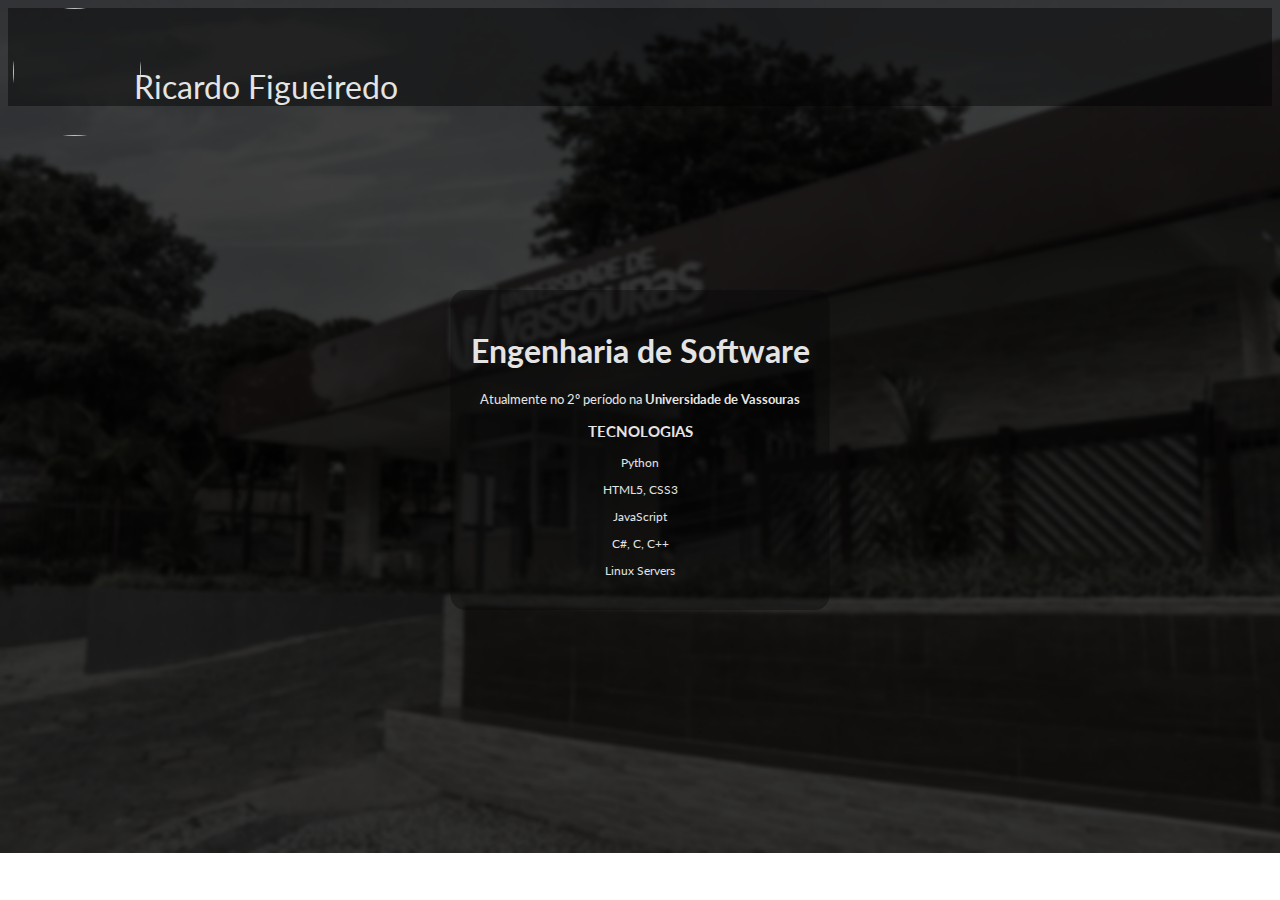
==== Website 1/index.html @ 54482701 "Website 1" ====
<!DOCTYPE html>
<html lang="pt-BR">
<head>
    <meta charset="UTF-8">
    <meta http-equiv="X-UA-Compatible" content="IE=edge">
    <meta name="viewport" content="width=device-width, initial-scale=1.0">
    <title>Meu currículo</title>
    <link rel="stylesheet" href="style.css">
    <link rel="stylesheet" href="https://fonts.googleapis.com/css2?family=Lato:ital,wght@0,100;0,300;0,400;0,700;0,900;1,100;1,300;1,400;1,700;1,900&display=swap">
</head>
<body>
    <header class="footer"><img class="profile-icon" src="https://avatars.githubusercontent.com/u/66114167?v=4"> <p class="name-footer">Ricardo Figueiredo</p></header>
    <div class="container">
        <h1>Engenharia de Software</h1>
        <p class="description">Atualmente no 2º período na <b>Universidade de Vassouras</b></p>
        <p class="techs">Tecnologias</p>
        <p class="info-1">Python</p>
        <p class="info-2">HTML5, CSS3</p>
        <p class="info-3">JavaScript</p>
        <p class="info-4">C#, C, C++</p>
        <p class="info-5">Linux Servers</p>
    </div>
</body>
</html>
---- Website 1/style.css ----
body {
   /* background-image: linear-gradient(90deg,rgb(255, 255, 255),rgb(0, 0, 0));*/
   background-image: url("img/background.png");
   background-size: cover;
   background-repeat: no-repeat;
   font-family: Lato;
   color: rgb(228, 228, 228);
}

.profile-icon{
    border-radius: 50%;
    padding-left: 5px;
    width: 128px;
    height: 128px;
}

.container {
    position: absolute;
    top: 50%;
    left: 50%;
    transform: translate(-50%,-50%);
    background-color: rgba(7, 7, 7, 0.411);
    padding: 20px;
    text-align: center;
    border-radius: 15px;
}

.footer{
    background-color: rgba(0, 0, 0, 0.438);
    font-size: 32px;
}

.name-footer{
    margin-top: -6%;
    margin-left: 10%;
}

.description{
    font-size: 12.5px;
}
.techs{
    font-size: 15px;
    font-weight: bold;
    text-transform: uppercase;
}
.info-1{
    font-size: 12px;
}
.info-2{
    font-size: 12px;
}
.info-3{
    font-size: 12px;
}
.info-4{
    font-size: 12px;
}
.info-5{
    font-size: 12px;
}
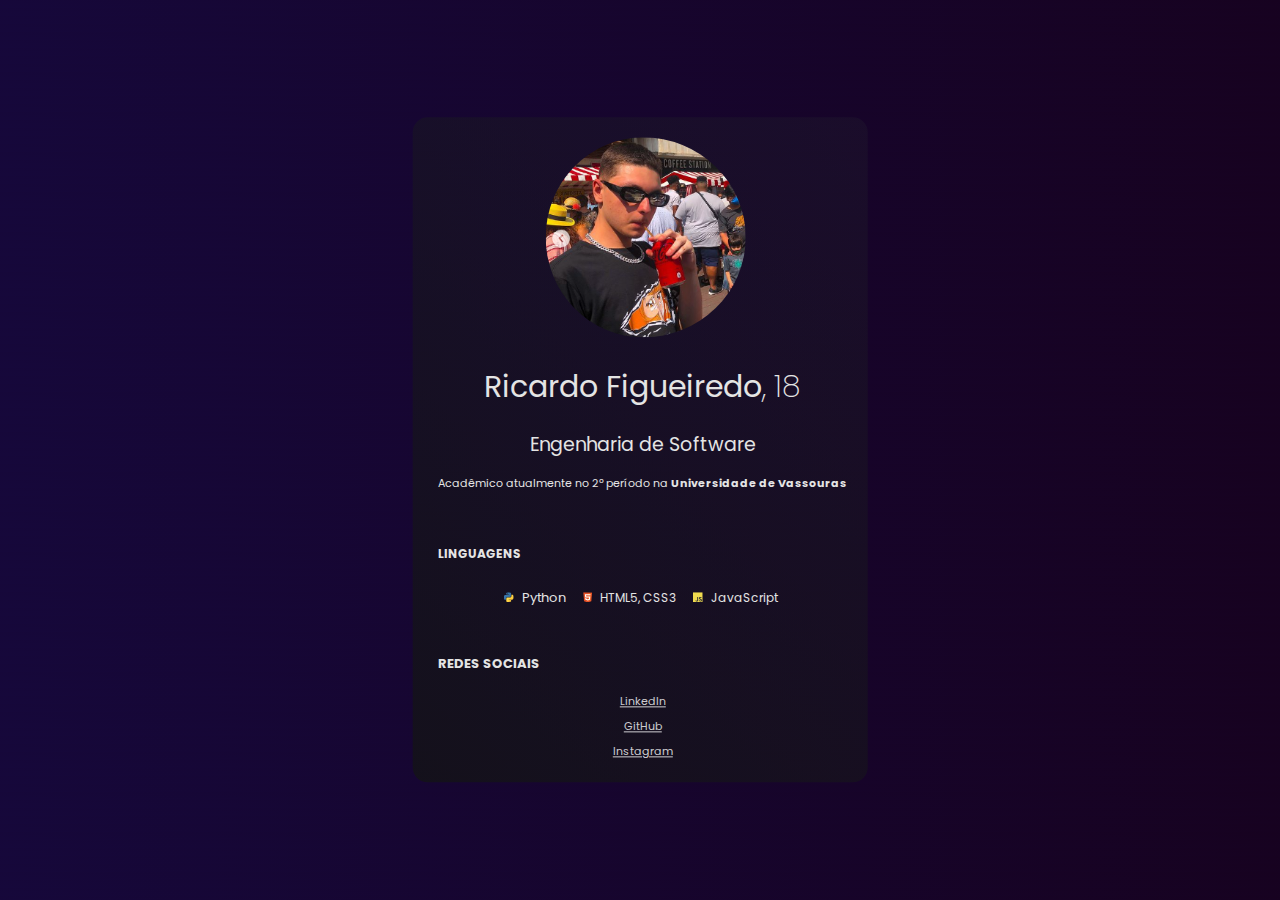
==== commit 0da6aa5f: "Portfolio Updated." ====
--- a/Website 1/index.html
+++ b/Website 1/index.html
@@ -6,19 +6,29 @@
     <meta name="viewport" content="width=device-width, initial-scale=1.0">
     <title>Meu currículo</title>
     <link rel="stylesheet" href="style.css">
-    <link rel="stylesheet" href="https://fonts.googleapis.com/css2?family=Lato:ital,wght@0,100;0,300;0,400;0,700;0,900;1,100;1,300;1,400;1,700;1,900&display=swap">
+    <link rel="stylesheet" href="https://fonts.googleapis.com/css2?family=Poppins:ital,wght@0,100;0,300;0,400;0,700;0,900;1,100;1,300;1,400;1,700;1,900&display=swap">
 </head>
 <body>
-    <header class="footer"><img class="profile-icon" src="https://avatars.githubusercontent.com/u/66114167?v=4"> <p class="name-footer">Ricardo Figueiredo</p></header>
+    <!-- <header class="footer"><img class="profile-icon" src="https://avatars.githubusercontent.com/u/66114167?v=4"> <p class="name-footer">Ricardo Figueiredo</p></header> -->
     <div class="container">
-        <h1>Engenharia de Software</h1>
-        <p class="description">Atualmente no 2º período na <b>Universidade de Vassouras</b></p>
-        <p class="techs">Tecnologias</p>
+        <img class="user-icon" src="img/user.png">
+        <h1 class="user-name"><b>Ricardo Figueiredo</b>, 18</h1>
+        <h2 class="work">Engenharia de Software</h2>
+        <p class="description">Acadêmico atualmente no 2º período na <b>Universidade de Vassouras</b></p>
+        <p class="techs">LINGUAGENS</p>
+
+        <img class="python-icon" src="img/python-icon.svg">
         <p class="info-1">Python</p>
+
+        <img class="html-icon" src="img/html-icon.svg">
         <p class="info-2">HTML5, CSS3</p>
+        <img class="javascript-icon" src="img/javascript-icon.svg">
         <p class="info-3">JavaScript</p>
-        <p class="info-4">C#, C, C++</p>
-        <p class="info-5">Linux Servers</p>
+
+        <p class="redes-sociais">Redes Sociais</p>
+        <a class="redes-1" href="https://linkedin.com">LinkedIn</a><br>
+        <a class="redes-2" href="https://github.com/spy-exe">GitHub</a><br>
+        <a class="redes-3" href="https://instagram.com/ricardeiredo">Instagram</a>
     </div>
 </body>
 </html>--- a/Website 1/style.css
+++ b/Website 1/style.css
@@ -1,18 +1,28 @@
 
 body {
-   /* background-image: linear-gradient(90deg,rgb(255, 255, 255),rgb(0, 0, 0));*/
-   background-image: url("img/background.png");
+   background-image: linear-gradient(10deg,rgb(22, 8, 59),rgb(23, 2, 32));
+   /* background-image: url("img/background.png"); */
    background-size: cover;
-   background-repeat: no-repeat;
-   font-family: Lato;
+   background-repeat: repeat;
+   font-weight: 400;
+   font-family: Poppins;
    color: rgb(228, 228, 228);
 }
 
-.profile-icon{
+.user-icon{
     border-radius: 50%;
     padding-left: 5px;
-    width: 128px;
-    height: 128px;
+    width: 200px;
+    height: 200px;
+    text-align: center;
+}
+.user-name{
+    font-size: 30px;
+    font-weight: 200;
+}
+.work{
+    font-size: 19px;
+    font-weight: 400;
 }
 
 .container {
@@ -20,42 +30,77 @@
     top: 50%;
     left: 50%;
     transform: translate(-50%,-50%);
-    background-color: rgba(7, 7, 7, 0.411);
+    background-image: linear-gradient(45deg,#131414c2,#272a313b);
     padding: 20px;
     text-align: center;
     border-radius: 15px;
-}
-
-.footer{
-    background-color: rgba(0, 0, 0, 0.438);
-    font-size: 32px;
-}
-
-.name-footer{
-    margin-top: -6%;
-    margin-left: 10%;
+    padding-left: 2%;
+    text-overflow: clip;
 }
 
 .description{
-    font-size: 12.5px;
+    font-size: 11px;
 }
+
 .techs{
-    font-size: 15px;
+    padding-top: 10%;
+    font-size: 12px;
     font-weight: bold;
     text-transform: uppercase;
+    text-align: left;
+}
+.python-icon, .info-1{
+    display: inline-block;
+}
+.python-icon{
+    margin-right: 1%;
 }
 .info-1{
-    font-size: 12px;
+    margin-right: 3%;
+    font-size: 13px;
+    font-weight: 400;
+}
+
+.html-icon, .info-2{
+    display: inline-block;
+}
+.html-icon{
+    margin-right: 1%;
 }
 .info-2{
+    margin-right: 3%;
     font-size: 12px;
+    font-weight: 400;
+}
+
+.javascript-icon, .info-3{
+    display: inline-block;
+}
+.javascript-icon{
+    margin-right: 1%;
 }
 .info-3{
+    margin-right: 1%;
     font-size: 12px;
+    font-weight: 400;
 }
-.info-4{
-    font-size: 12px;
+
+.redes-sociais{
+    font-size: 13px;
+    font-weight: bold;
+    text-transform: uppercase;
+    text-align: left;
+    padding-top: 5%;
+}	
+.redes-1{
+    font-size: 11px;
+    color: rgba(255, 255, 255, 0.800);
 }
-.info-5{
-    font-size: 12px;
-}+.redes-2{
+    font-size: 11px;
+    color: rgba(255, 255, 255, 0.800);
+}
+.redes-3{
+    font-size: 11px;
+    color: rgba(255, 255, 255, 0.800);
+}
